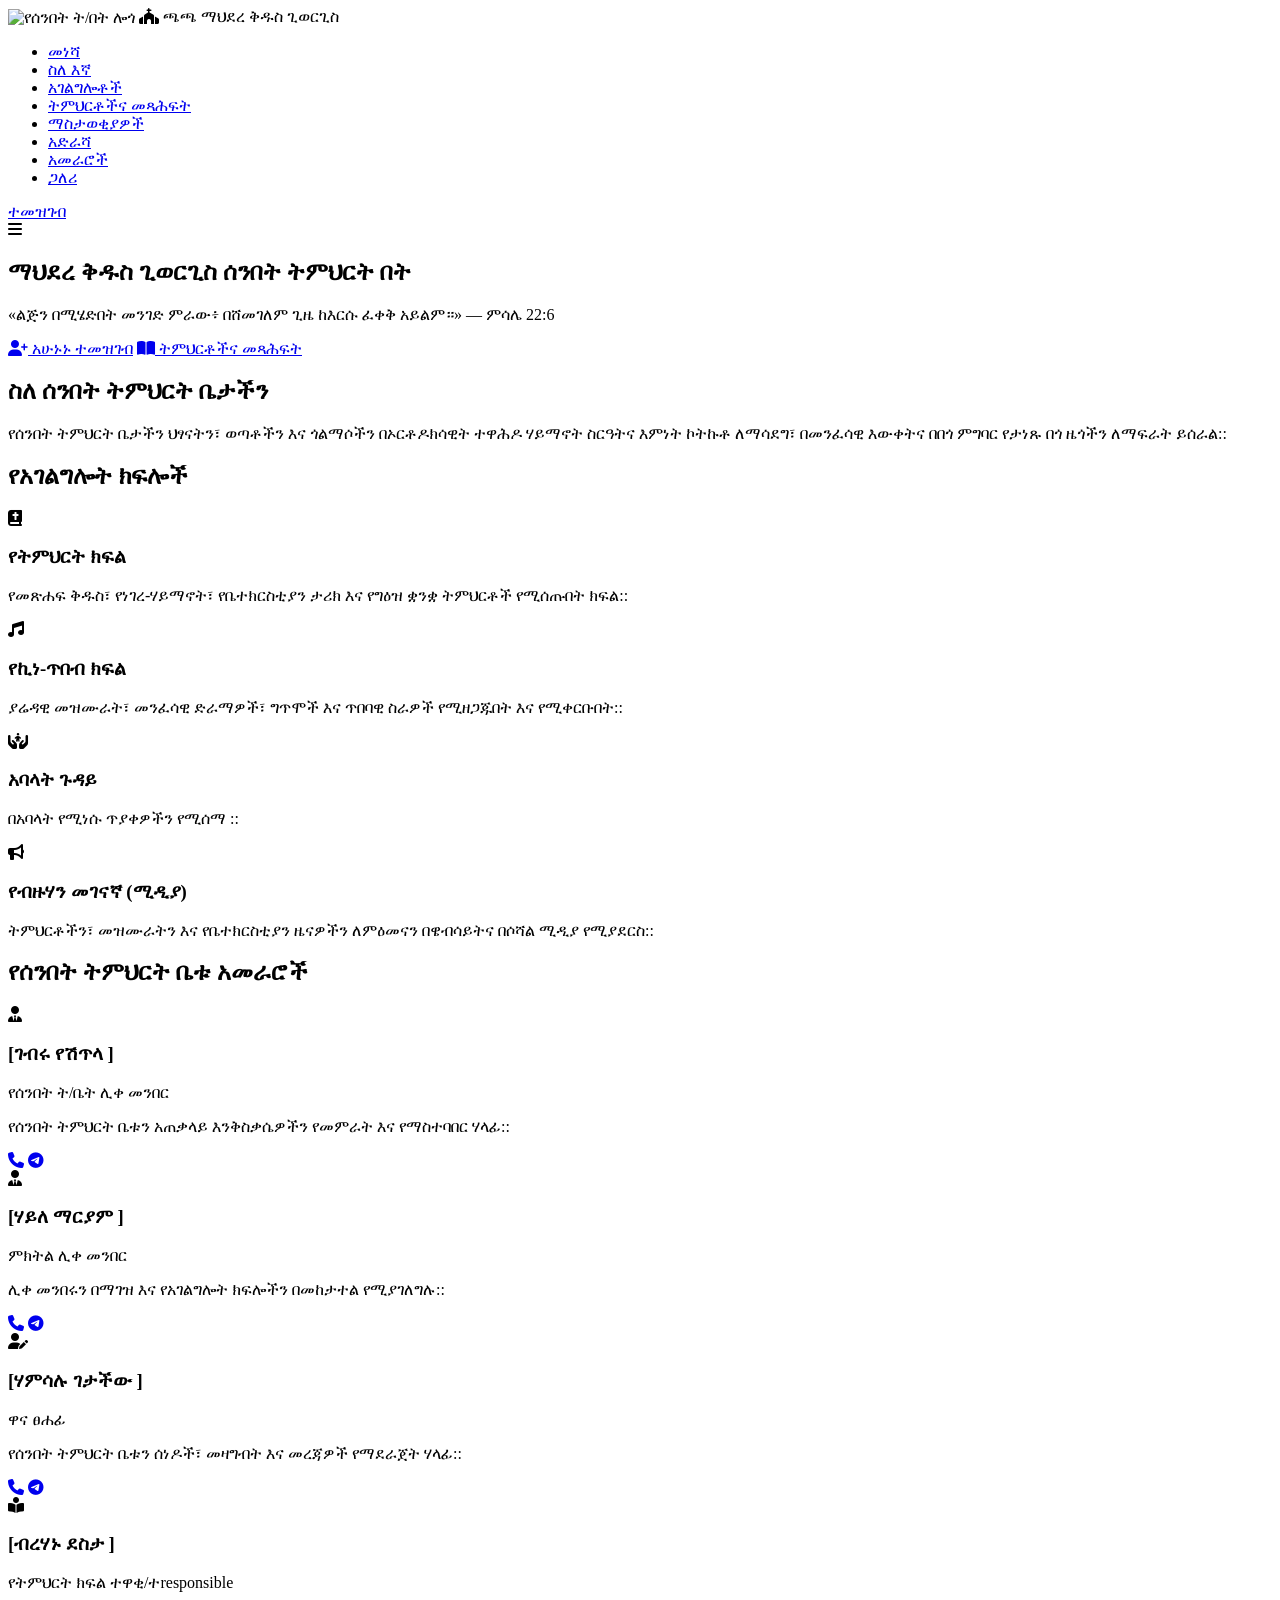
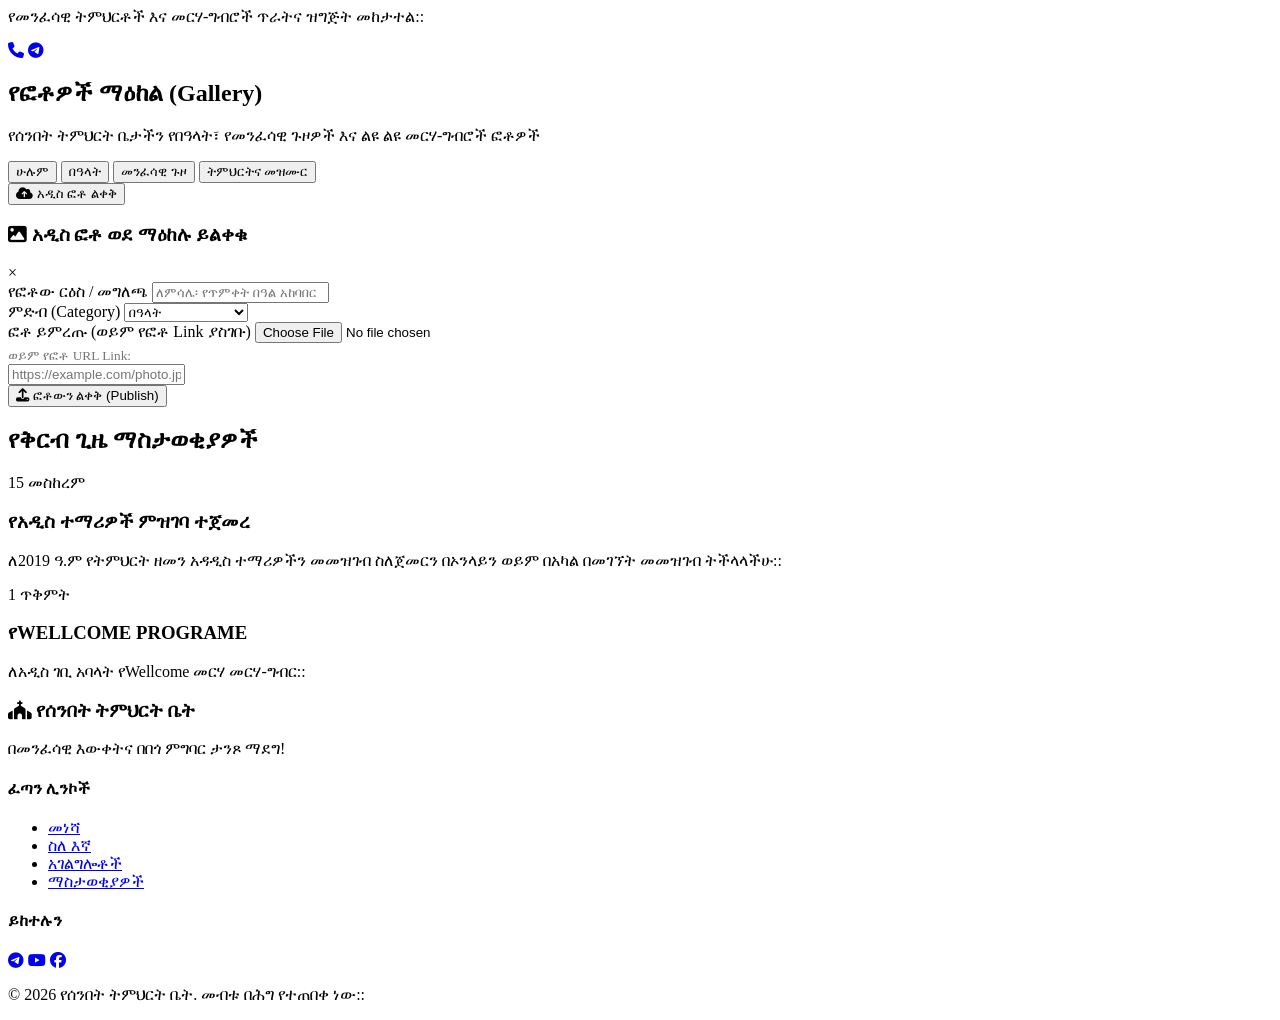
==== index.html @ d6b05939 "Add files via upload" ====
<!DOCTYPE html>
<html lang="am">
<head>
  <head>
  <meta charset="UTF-8">
  <meta name="viewport" content="width=device-width, initial-scale=1.0">
  
  <!-- SEO / Google Search Configuration -->
  <title> የማህደረ ጊወርጊስ ሰንበት ትምህርት በት  | Sunday School Official Website</title>
  <meta name="description" content="የሰንበት ትምህርት ቤት ኦፊሴላዊ ድህረ ገጽ - የመንፈሳዊ ትምህርቶች፣ የመጻሕፍት ማዕከል፣ የበዓላት እና መርሃ-ግብሮች ፎቶዎች እንዲሁም የተማሪዎች ኦንላይን ምዝገባ።">
  <meta name="keywords" content="ሰንበት ትምህርት ቤት, ኦርቶዶክስ, መዝሙር, መንፈሳዊ ትምህርት, ቤተክርስቲያን, Sunday School, Ethiopian Orthodox">
  <meta name="author" content="የሰንበት ትምህርት ቤት">
  
  <!-- Social Media & Google Preview (Open Graph) -->
  <meta property="og:title" content="የሰንበት ትምህርት ቤት ድህረ ገጽ">
  <meta property="og:description" content="የመንፈሳዊ ትምህርቶች፣ የመጻሕፍት ማዕከል እና የፎቶዎች ማዕከል">
  <meta property="og:type" content="website">

  <!-- CSS & FontAwesome Links -->
  <link rel="stylesheet" href="https://cdnjs.cloudflare.com/ajax/libs/font-awesome/6.4.0/css/all.min.css">
  <link rel="stylesheet" href="style.css">
</head>
  <meta charset="UTF-8">
  <meta name="viewport" content="width=device-width, initial-scale=1.0">
  <title>የሰንበት ትምህርት ቤት</title>
  <link rel="stylesheet" href="style.css">
  <!-- FontAwesome ለIcons -->
  <link rel="stylesheet" href="https://cdnjs.cloudflare.com/ajax/libs/font-awesome/6.4.0/css/all.min.css">
</head>
<body>

  <!-- Navigation Bar -->
  <header class="navbar">
    <div class="container nav-container">
      <div class="logo">
        <img src="image8.png" alt="የሰንበት ት/በት ሎጎ" style="height: 50px; width: auto; vertical-align: middle;">
        <i class="fa-solid fa-church"></i>
        <span>ጫጫ ማህደረ ቅዱስ ጊወርጊስ </span>
      </div>
      <nav>
  <ul class="nav-links" id="navLinks">
    <li><a href="index.html" class="active">መነሻ</a></li>
    <li><a href="index.html#about">ስለ እኛ</a></li>
    <li><a href="index.html#services">አገልግሎቶች</a></li>
    <!-- የትምህርቶች እና ማውረጃ ገጽ ሊንክ -->
    <li><a href="library.html">ትምህርቶችና መጻሕፍት</a></li> 
    <li><a href="index.html#announcements">ማስታወቂያዎች</a></li>
    <li><a href="index.html#contact">አድራሻ</a></li>
    <li><a href="index.html#leadership">አመራሮች</a></li>
    <li><a href="index.html#gallery">ጋለሪ</a></li>
  </ul>
</nav>

<!-- የምዝገባ ገጽ ቁልፍ (Button) -->
      <a href="register.html" class="btn btn-primary nav-btn">ተመዝገብ</a>
      <div class="hamburger" id="hamburger">
        <i class="fa-solid fa-bars"></i>
      </div>
    </div>
  </header>
<!-- Hero Section -->
<section class="hero">
  <div class="hero-overlay"></div>
  <div class="container hero-content">
    
    <!-- ሎጎ ወይም የአዶ ማሳያ -->
    <div class="hero-logo-box">
      <i class="image"></i>
    </div>

    <h1>ማህደረ ቅዱስ ጊወርጊስ ሰንበት ትምህርት በት </h1>
    <p class="verse">«ልጅን በሚሄድበት መንገድ ምራው፥ በሸመገለም ጊዜ ከእርሱ ፈቀቅ አይልም።» — ምሳሌ 22:6</p>
    
    <div class="hero-buttons">
      <a href="register.html" class="btn btn-primary"><i class="fa-solid fa-user-plus"></i> አሁኑኑ ተመዝገብ</a>
      <a href="library.html" class="btn btn-secondary"><i class="fa-solid fa-book-open"></i> ትምህርቶችና መጻሕፍት</a>
    </div>

  </div>
</section>

  <!-- About Section Brief -->
  <section id="about" class="about-section">
    <div class="container">
      <div class="section-title">
        <h2>ስለ ሰንበት ትምህርት ቤታችን</h2>
        <div class="underline"></div>
      </div>
      <p class="about-text">
        የሰንበት ትምህርት ቤታችን ህፃናትን፣ ወጣቶችን እና ጎልማሶችን በኦርቶዶክሳዊት ተዋሕዶ ሃይማኖት ስርዓትና እምነት ኮትኩቶ ለማሳደግ፣ 
        በመንፈሳዊ እውቀትና በበጎ ምግባር የታነጹ በጎ ዜጎችን ለማፍራት ይሰራል::
      </p>
    </div>
  </section>

  <!-- Services / Departments Section -->
  <section id="services" class="services-section">
    <div class="container">
      <div class="section-title">
        <h2>የአገልግሎት ክፍሎች</h2>
        <div class="underline"></div>
      </div>
      <div class="services-grid">
        
        <div class="service-card">
          <i class="fa-solid fa-book-bible icon"></i>
          <h3>የትምህርት ክፍል</h3>
          <p>የመጽሐፍ ቅዱስ፣ የነገረ-ሃይማኖት፣ የቤተክርስቲያን ታሪክ እና የግዕዝ ቋንቋ ትምህርቶች የሚሰጡበት ክፍል::</p>
        </div>

        <div class="service-card">
          <i class="fa-solid fa-music icon"></i>
          <h3>የኪነ-ጥበብ ክፍል</h3>
          <p>ያሬዳዊ መዝሙራት፣ መንፈሳዊ ድራማዎች፣ ግጥሞች እና ጥበባዊ ስራዎች የሚዘጋጁበት እና የሚቀርቡበት::</p>
        </div>

        <div class="service-card">
          <i class="fa-solid fa-hands-holding-child icon"></i>
          <h3>አባላት ጉዳይ </h3>
          <p>በአባላት የሚነሱ ጥያቀዎችን የሚሰማ   ::</p>
        </div>

        <div class="service-card">
          <i class="fa-solid fa-bullhorn icon"></i>
          <h3>የብዙሃን መገናኛ (ሚዲያ)</h3>
          <p>ትምህርቶችን፣ መዝሙራትን እና የቤተክርስቲያን ዜናዎችን ለምዕመናን በዌብሳይትና በሶሻል ሚዲያ የሚያደርስ::</p>
        </div>

      </div>
    </div>
  </section>
  <!-- Leaders / Board Members Section -->
<section id="leadership" class="leadership-section">
  <div class="container">
    <div class="section-title">
      <h2>የሰንበት ትምህርት ቤቱ አመራሮች</h2>
      <div class="underline"></div>
    </div>

    <div class="leaders-grid">

      <!-- Leader 1 -->
      <div class="leader-card">
        <div class="leader-img-box">
          <i class="fa-solid fa-user-tie leader-placeholder-icon"></i>
          <!-- የራሳቸው ፎቶ ካለህ በምስል መተካት ትችላለህ፦ 
          <img src="leader1.jpg" alt="አመራር ፎቶ" class="leader-img"> -->
        </div>
        <div class="leader-info">
          <h3>[ገብሩ የሽጥላ ]</h3>
          <span class="leader-role">የሰንበት ት/ቤት ሊቀ መንበር</span>
          <p class="leader-bio">የሰንበት ትምህርት ቤቱን አጠቃላይ እንቅስቃሴዎችን የመምራት እና የማስተባበር ሃላፊ::</p>
          <div class="leader-contact">
            <a href="tel:+251900000000"><i class="fa-solid fa-phone"></i></a>
            <a href="https://t.me/username" target="_blank"><i class="fa-brands fa-telegram"></i></a>
          </div>
        </div>
      </div>

      <!-- Leader 2 -->
      <div class="leader-card">
        <div class="leader-img-box">
          <i class="fa-solid fa-user-tie leader-placeholder-icon"></i>
        </div>
        <div class="leader-info">
          <h3>[ሃይለ ማርያም ]</h3>
          <span class="leader-role">ምክትል ሊቀ መንበር</span>
          <p class="leader-bio">ሊቀ መንበሩን በማገዝ እና የአገልግሎት ክፍሎችን በመከታተል የሚያገለግሉ::</p>
          <div class="leader-contact">
            <a href="tel:+251900000000"><i class="fa-solid fa-phone"></i></a>
            <a href="https://t.me/username" target="_blank"><i class="fa-brands fa-telegram"></i></a>
          </div>
        </div>
      </div>

      <!-- Leader 3 -->
      <div class="leader-card">
        <div class="leader-img-box">
          <i class="fa-solid fa-user-pen leader-placeholder-icon"></i>
        </div>
        <div class="leader-info">
          <h3>[ሃምሳሉ ገታችው ]</h3>
          <span class="leader-role">ዋና ፀሐፊ</span>
          <p class="leader-bio">የሰንበት ትምህርት ቤቱን ሰነዶች፣ መዛግብት እና መረጃዎች የማደራጀት ሃላፊ::</p>
          <div class="leader-contact">
            <a href="tel:+251956959558"><i class="fa-solid fa-phone"></i></a>
            <a href="https://t.me/username" target="_blank"><i class="fa-brands fa-telegram"></i></a>
          </div>
        </div>
      </div>

      <!-- Leader 4 -->
      <div class="leader-card">
        <div class="leader-img-box">
          <i class="fa-solid fa-book-reader leader-placeholder-icon"></i>
        </div>
        <div class="leader-info">
          <h3>[ብረሃኑ ደስታ ]</h3>
          <span class="leader-role">የትምህርት ክፍል ተዋቂ/ተresponsible</span>
          <p class="leader-bio">የመንፈሳዊ ትምህርቶች እና መርሃ-ግብሮች ጥራትና ዝግጅት መከታተል::</p>
          <div class="leader-contact">
            <a href="tel:+251934999543"><i class="fa-solid fa-phone"></i></a>
            <a href="https://t.me/username" target="_blank"><i class="fa-brands fa-telegram"></i></a>
          </div>
        </div>
      </div>

    </div>
  </div>
</section>
<!-- Photo Gallery Section -->
<section id="gallery" class="gallery-section">
  <div class="container">
    
    <div class="section-title">
      <h2>የፎቶዎች ማዕከል (Gallery)</h2>
      <div class="underline"></div>
      <p class="section-desc">የሰንበት ትምህርት ቤታችን የበዓላት፣ የመንፈሳዊ ጉዞዎች እና ልዩ ልዩ መርሃ-ግብሮች ፎቶዎች</p>
    </div>

    <!-- Upload Button & Filter -->
    <div class="gallery-controls">
      <div class="gallery-filter">
        <button class="g-filter-btn active" data-filter="all">ሁሉም</button>
        <button class="g-filter-btn" data-filter="holidays">በዓላት</button>
        <button class="g-filter-btn" data-filter="trips">መንፈሳዊ ጉዞ</button>
        <button class="g-filter-btn" data-filter="classes">ትምህርትና መዝሙር</button>
      </div>
      
      <!-- አዲስ ፎቶ መጫኛ ቁልፍ -->
      <button class="btn btn-primary upload-trigger-btn" id="openUploadModal">
        <i class="fa-solid fa-cloud-arrow-up"></i> አዲስ ፎቶ ልቀቅ
      </button>
    </div>

    <!-- Gallery Grid -->
    <div class="gallery-grid" id="galleryGrid">
      
      <!-- Photo Item 1 -->
      <div class="gallery-card" data-category="holidays">
        <div class="gallery-img-box">
          <img src="https://images.unsplash.com/photo-1548625149-fc4a29cf7092?auto=format&fit=crop&w=600&q=80" alt="የበዓል መርሃ-ግብር">
          <div class="gallery-overlay">
            <span class="g-category">በዓላት</span>
            <h4>የደመራ በዓል አከባበር</h4>
            <div class="g-actions">
              <a href="https://images.unsplash.com/photo-1548625149-fc4a29cf7092?auto=format&fit=crop&w=1200&q=80" target="_blank" class="g-btn"><i class="fa-solid fa-expand"></i></a>
            </div>
          </div>
        </div>
      </div>

      <!-- Photo Item 2 -->
      <div class="gallery-card" data-category="classes">
        <div class="gallery-img-box">
          <img src="https://images.unsplash.com/photo-1456513080510-7bf3a84b82f8?auto=format&fit=crop&w=600&q=80" alt="የትምህርት ክፍል">
          <div class="gallery-overlay">
            <span class="g-category">ትምህርትና መዝሙር</span>
            <h4>የሰንበት ትምህርት ጥናት</h4>
            <div class="g-actions">
              <a href="https://images.unsplash.com/photo-1456513080510-7bf3a84b82f8?auto=format&fit=crop&w=1200&q=80" target="_blank" class="g-btn"><i class="fa-solid fa-expand"></i></a>
            </div>
          </div>
        </div>
      </div>

      <!-- Photo Item 3 -->
      <div class="gallery-card" data-category="trips">
        <div class="gallery-img-box">
          <img src="https://images.unsplash.com/photo-1519817650390-64a93db51149?auto=format&fit=crop&w=600&q=80" alt="መንፈሳዊ ጉዞ">
          <div class="gallery-overlay">
            <span class="g-category">መንፈሳዊ ጉዞ</span>
            <h4>የገዳማት ንግሥ ጉዞ</h4>
            <div class="g-actions">
              <a href="https://images.unsplash.com/photo-1519817650390-64a93db51149?auto=format&fit=crop&w=1200&q=80" target="_blank" class="g-btn"><i class="fa-solid fa-expand"></i></a>
            </div>
          </div>
        </div>
      </div>

    </div>

  </div>
</section>

<!-- Photo Upload Modal (የፎቶ መጫኛ ፖፕ-አፕ) -->
<div class="modal-overlay" id="uploadModal">
  <div class="modal-content">
    <div class="modal-header">
      <h3><i class="fa-solid fa-image"></i> አዲስ ፎቶ ወደ ማዕከሉ ይልቀቁ</h3>
      <span class="close-modal" id="closeUploadModal">&times;</span>
    </div>
    <form id="photoUploadForm">
      <div class="form-group">
        <label for="photoTitle">የፎቶው ርዕስ / መግለጫ</label>
        <input type="text" id="photoTitle" placeholder="ለምሳሌ፡ የጥምቀት በዓል አከባበር" required>
      </div>

      <div class="form-group">
        <label for="photoCategory">ምድብ (Category)</label>
        <select id="photoCategory" required>
          <option value="holidays">በዓላት</option>
          <option value="trips">መንፈሳዊ ጉዞ</option>
          <option value="classes">ትምህርትና መዝሙር</option>
        </select>
      </div>

      <div class="form-group">
        <label for="photoInput">ፎቶ ይምረጡ (ወይም የፎቶ Link ያስገቡ)</label>
        <input type="file" id="photoFileInput" accept="image/*">
        <small style="display:block; margin-top:5px; color:#777;">ወይም የፎቶ URL Link:</small>
        <input type="url" id="photoUrlInput" placeholder="https://example.com/photo.jpg">
      </div>

      <!-- Preview -->
      <div id="imagePreviewBox" class="image-preview-box" style="display:none;">
        <img id="imagePreview" src="" alt="Preview">
      </div>

      <button type="submit" class="btn btn-primary btn-block"><i class="fa-solid fa-upload"></i> ፎቶውን ልቀቅ (Publish)</button>
    </form>
  </div>
</div>

  <!-- Announcements Section -->
  <section id="announcements" class="announcements-section">
    <div class="container">
      <div class="section-title">
        <h2>የቅርብ ጊዜ ማስታወቂያዎች</h2>
        <div class="underline"></div>
      </div>
      <div class="announcement-list">
        
        <div class="announcement-item">
          <div class="date-box">
            <span class="day">15</span>
            <span class="month">መስከረም</span>
          </div>
          <div class="announcement-info">
            <h3>የአዲስ ተማሪዎች ምዝገባ ተጀመረ</h3>
            <p>ለ2019 ዓ.ም የትምህርት ዘመን አዳዲስ ተማሪዎችን መመዝገብ ስለጀመርን በኦንላይን ወይም በአካል በመገኘት መመዝገብ ትችላላችሁ::</p>
          </div>
        </div>

        <div class="announcement-item">
          <div class="date-box">
            <span class="day">1</span>
            <span class="month">ጥቅምት</span>
          </div>
          <div class="announcement-info">
            <h3>የWELLCOME PROGRAME</h3>
            <p>ለአዲስ ገቢ አባላት የWellcome መርሃ መርሃ-ግብር::</p>
          </div>
        </div>

      </div>
    </div>
  </section>

  <!-- Footer -->
  <footer id="contact" class="footer">
    <div class="container footer-content">
      <div class="footer-info">
        <h3><i class="fa-solid fa-church"></i> የሰንበት ትምህርት ቤት</h3>
        <p>በመንፈሳዊ እውቀትና በበጎ ምግባር ታንጾ ማደግ!</p>
      </div>
      <div class="footer-links">
        <h4>ፈጣን ሊንኮች</h4>
        <ul>
          <li><a href="#">መነሻ</a></li>
          <li><a href="#about">ስለ እኛ</a></li>
          <li><a href="#services">አገልግሎቶች</a></li>
          <li><a href="#announcements">ማስታወቂያዎች</a></li>
        </ul>
      </div>
      <div class="footer-social">
        <h4>ይከተሉን</h4>
        <div class="social-icons">
          <a href="#"><i class="fa-brands fa-telegram"></i></a>
          <a href="#"><i class="fa-brands fa-youtube"></i></a>
          <a href="#"><i class="fa-brands fa-facebook"></i></a>
        </div>
      </div>
    </div>
    <div class="footer-bottom">
      <p>&copy; 2026 የሰንበት ትምህርት ቤት. መብቱ በሕግ የተጠበቀ ነው::</p>
    </div>
  </footer>

  <script src="script.js"></script>
  <script>
  function loadGallery() {
    const galleryGrid = document.getElementById('galleryGrid');
    if (!galleryGrid) return;

    // አድሚኑ የጨመራቸውን ፎቶዎች ያነባል
    const photos = JSON.parse(localStorage.getItem('sundayschool_photos')) || [];
    
    galleryGrid.innerHTML = '';
    photos.forEach(item => {
      const card = document.createElement('div');
      card.className = 'gallery-card';
      card.setAttribute('data-category', item.cat);
      card.innerHTML = `
        <div class="gallery-img-box">
          <img src="${item.url}" alt="${item.title}">
          <div class="gallery-overlay">
            <span class="g-category">${item.catName}</span>
            <h4>${item.title}</h4>
            <div class="g-actions">
              <a href="${item.url}" target="_blank" class="g-btn"><i class="fa-solid fa-expand"></i></a>
            </div>
          </div>
        </div>
      `;
      galleryGrid.appendChild(card);
    });
  }

  // ገጹ እንደተከፈተ ፎቶዎቹን ይጭናል
  document.addEventListener('DOMContentLoaded', loadGallery);
</script>
</body>
</html>
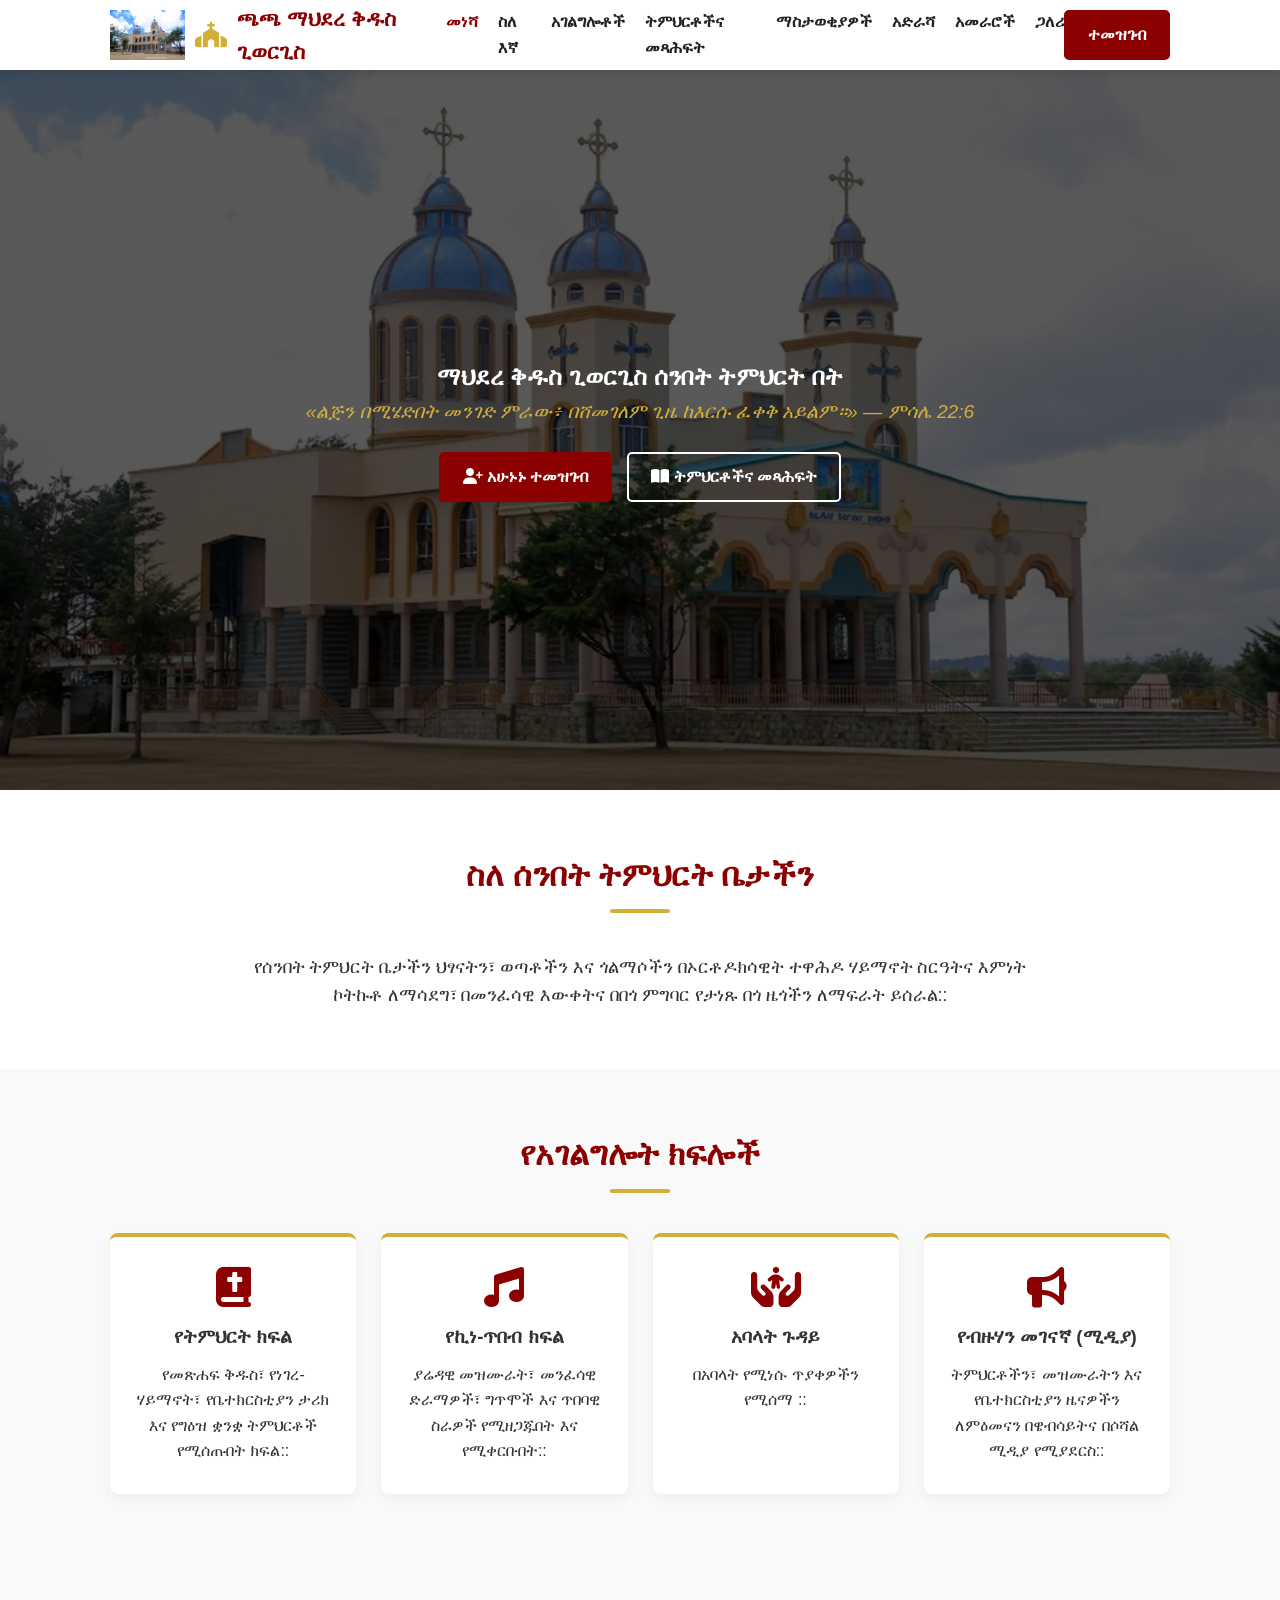
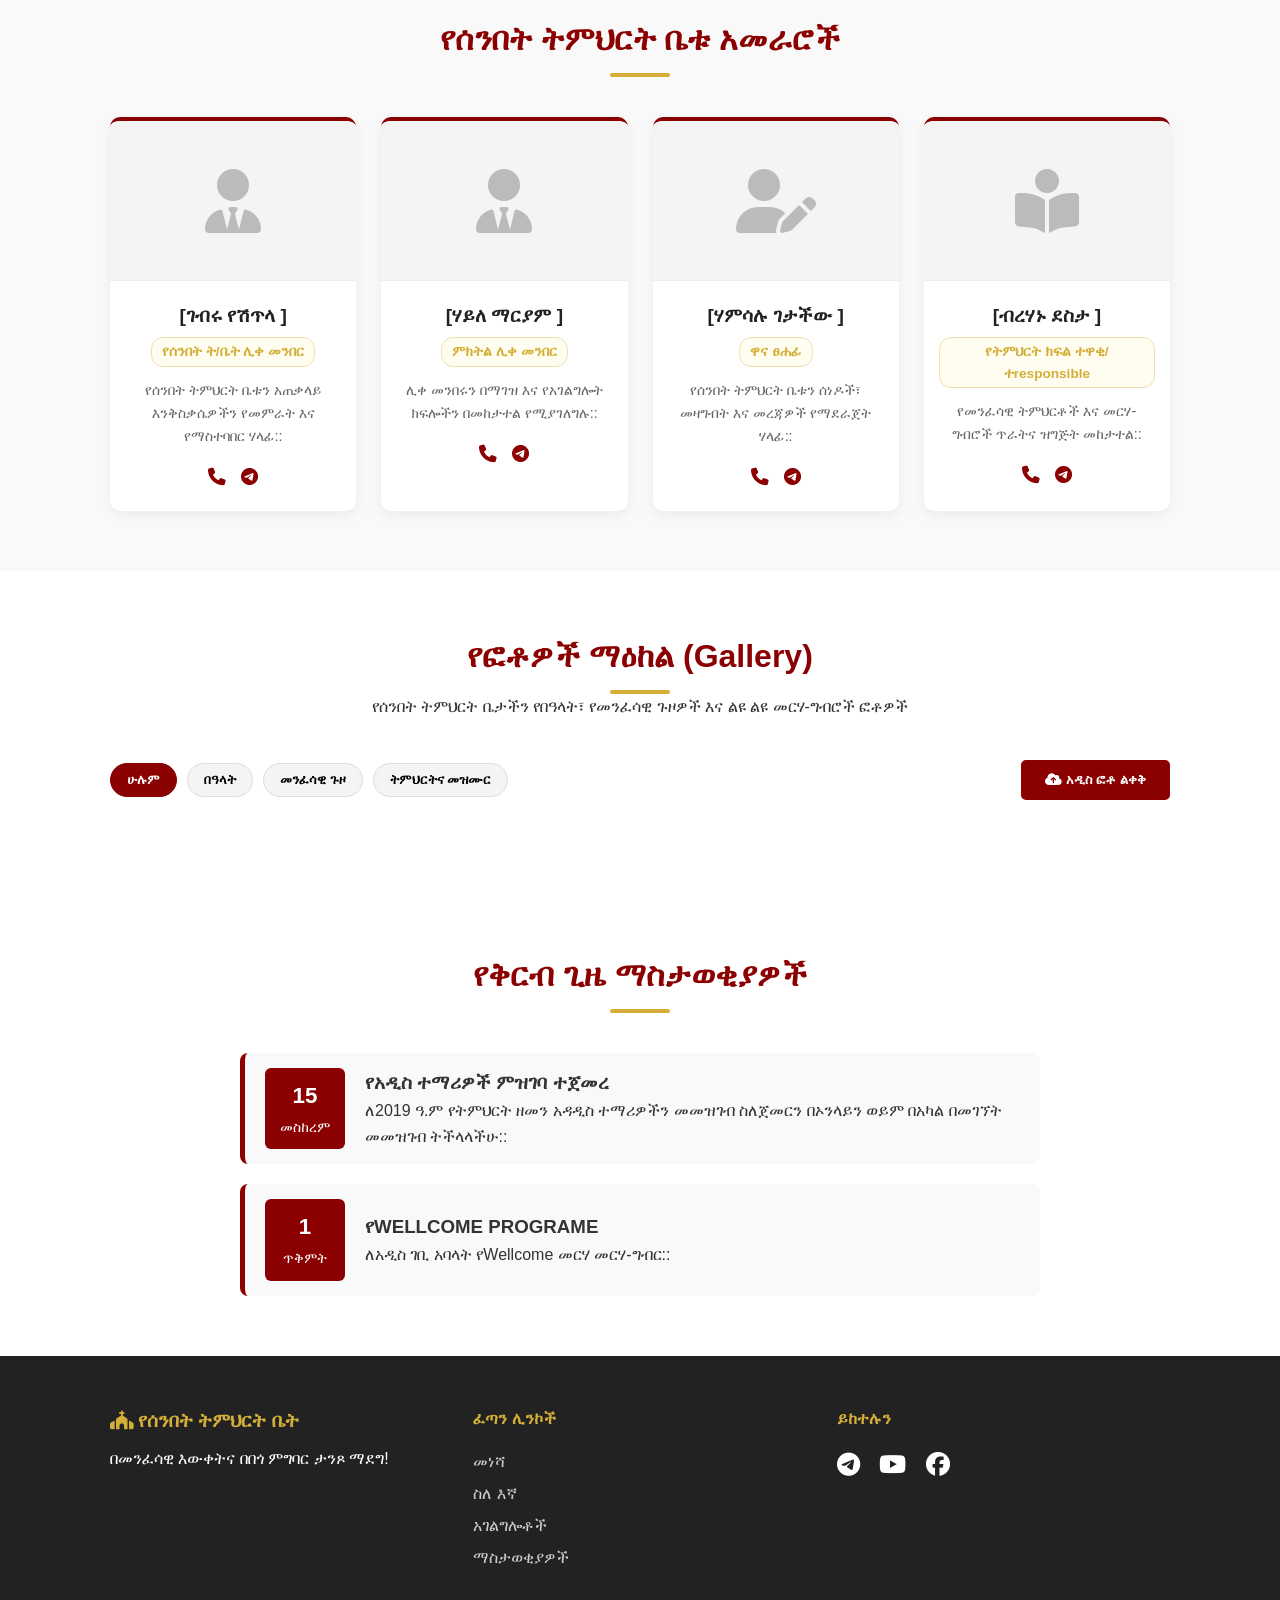
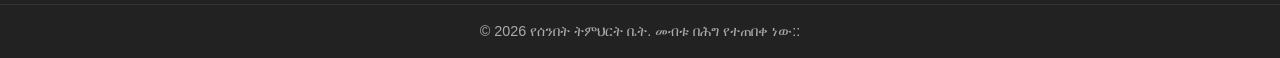
==== commit 5b9dc82c: "Update fmt.Println message from 'Hello' to 'Goodbye'" ====
--- a/index.html
+++ b/index.html
@@ -420,5 +420,35 @@
   // ገጹ እንደተከፈተ ፎቶዎቹን ይጭናል
   document.addEventListener('DOMContentLoaded', loadGallery);
 </script>
+  <script>
+  function loadHomeAnnouncements() {
+    // የማስታወቂያዎች ማሳያ ኮንቴነር በ index.html ላይ እንዲኖርህ ያረጋግጡ
+    const annContainer = document.getElementById('homeAnnouncementsContainer');
+    if (!annContainer) return;
+
+    const anns = JSON.parse(localStorage.getItem('sundayschool_announcements')) || [
+      { id: 1, date: "15 መስከረም", title: "የአዲስ ተማሪዎች ምዝገባ ተጀመረ", desc: "ሁሉም ጥርጊያውን ተከትሎ መጥቶ መመዝገብ ይችላል።" },
+      { id: 2, date: "20 መስከረም", title: "ልዩ የመዝሙር የሊቃውንት ጉባኤ", desc: "እሁድ ከሰዓት በኋላ በቤተክርስቲያናችን አዳራሽ ይካሄዳል።" }
+    ];
+
+    annContainer.innerHTML = '';
+    anns.forEach(item => {
+      const card = document.createElement('div');
+      card.className = 'announcement-card'; // የ CSS ስታይልዎ እንዳለ ይቆያል
+      card.innerHTML = `
+        <div class="ann-date-box">
+          <span>${item.date}</span>
+        </div>
+        <div class="ann-content">
+          <h3>${item.title}</h3>
+          <p>${item.desc}</p>
+        </div>
+      `;
+      annContainer.appendChild(card);
+    });
+  }
+
+  document.addEventListener('DOMContentLoaded', loadHomeAnnouncements);
+</script>
 </body>
-</html>+</html>
--- a/style.css
+++ b/style.css
@@ -0,0 +1,907 @@
+/* General Reset & Styles */
+* {
+  margin: 0;
+  padding: 0;
+  box-sizing: border-box;
+  font-family: 'Segoe UI', Tahoma, Geneva, Verdana, sans-serif;
+}
+
+:root {
+  --primary-color: #8b0000; /* Deep Red / Burgundy */
+  --secondary-color: #d4af37; /* Gold */
+  --dark-color: #222222;
+  --light-color: #f9f9f9;
+  --white: #ffffff;
+}
+
+body {
+  line-height: 1.6;
+  color: #333;
+  background-color: var(--light-color);
+}
+
+.container {
+  max-width: 1100px;
+  margin: 0 auto;
+  padding: 0 20px;
+}
+
+/* Buttons */
+.btn {
+  display: inline-block;
+  padding: 10px 22px;
+  border-radius: 5px;
+  text-decoration: none;
+  font-weight: bold;
+  transition: 0.3s ease;
+  cursor: pointer;
+}
+
+.btn-primary {
+  background-color: var(--primary-color);
+  color: var(--white);
+  border: 2px solid var(--primary-color);
+}
+
+.btn-primary:hover {
+  background-color: #6a0000;
+}
+
+.btn-secondary {
+  background-color: transparent;
+  color: var(--white);
+  border: 2px solid var(--white);
+}
+
+.btn-secondary:hover {
+  background-color: var(--white);
+  color: var(--dark-color);
+}
+
+/* Navbar */
+.navbar {
+  background-color: var(--white);
+  box-shadow: 0 2px 10px rgba(0,0,0,0.1);
+  position: sticky;
+  top: 0;
+  z-index: 1000;
+}
+
+.nav-container {
+  display: flex;
+  justify-content: space-between;
+  align-items: center;
+  height: 70px;
+}
+
+.logo {
+  display: flex;
+  align-items: center;
+  gap: 10px;
+  font-size: 1.3rem;
+  font-weight: bold;
+  color: var(--primary-color);
+}
+
+.logo i {
+  color: var(--secondary-color);
+  font-size: 1.6rem;
+}
+
+.nav-links {
+  display: flex;
+  list-style: none;
+  gap: 20px;
+}
+
+.nav-links a {
+  text-decoration: none;
+  color: var(--dark-color);
+  font-weight: 600;
+  transition: 0.3s;
+}
+
+.nav-links a:hover,
+.nav-links a.active {
+  color: var(--primary-color);
+}
+
+.hamburger {
+  display: none;
+  font-size: 1.5rem;
+  cursor: pointer;
+}
+
+/* Hero Section */
+.hero {
+  position: relative;
+  background: url('image2.png') no-repeat center center/cover;
+  height: 80vh;
+  display: flex;
+  align-items: center;
+  text-align: center;
+  color: var(--white);
+}
+
+.hero-overlay {
+  position: absolute;
+  top: 0;
+  left: 0;
+  width: 100%;
+  height: 100%;
+  background: rgba(0, 0, 0, 0.65);
+}
+
+.hero-content {
+  position: relative;
+  z-index: 1;
+}
+
+.hero-content h2 {
+  font-size: 2.5rem;
+  margin-bottom: 15px;
+}
+
+.hero-content .verse {
+  font-size: 1.2rem;
+  font-style: italic;
+  color: var(--secondary-color);
+  margin-bottom: 25px;
+}
+
+.hero-buttons {
+  display: flex;
+  justify-content: center;
+  gap: 15px;
+}
+
+/* Title Styling */
+.section-title {
+  text-align: center;
+  margin-bottom: 40px;
+}
+
+.section-title h2 {
+  font-size: 2rem;
+  color: var(--primary-color);
+}
+
+.underline {
+  width: 60px;
+  height: 4px;
+  background-color: var(--secondary-color);
+  margin: 8px auto 0;
+  border-radius: 2px;
+}
+
+/* Sections General */
+section {
+  padding: 60px 0;
+}
+
+.about-section {
+  background-color: var(--white);
+  text-align: center;
+}
+
+.about-text {
+  max-width: 800px;
+  margin: 0 auto;
+  font-size: 1.1rem;
+}
+
+/* Services Section */
+.services-grid {
+  display: grid;
+  grid-template-columns: repeat(auto-fit, minmax(240px, 1fr));
+  gap: 25px;
+}
+
+.service-card {
+  background: var(--white);
+  padding: 30px 20px;
+  border-radius: 8px;
+  text-align: center;
+  box-shadow: 0 4px 12px rgba(0,0,0,0.05);
+  transition: 0.3s ease;
+  border-top: 4px solid var(--secondary-color);
+}
+
+.service-card:hover {
+  transform: translateY(-5px);
+  box-shadow: 0 8px 20px rgba(0,0,0,0.1);
+}
+
+.service-card .icon {
+  font-size: 2.5rem;
+  color: var(--primary-color);
+  margin-bottom: 15px;
+}
+
+.service-card h3 {
+  margin-bottom: 10px;
+}
+
+/* Announcements */
+.announcements-section {
+  background-color: var(--white);
+}
+
+.announcement-list {
+  display: flex;
+  flex-direction: column;
+  gap: 20px;
+  max-width: 800px;
+  margin: 0 auto;
+}
+
+.announcement-item {
+  display: flex;
+  align-items: center;
+  gap: 20px;
+  background: var(--light-color);
+  padding: 15px 20px;
+  border-radius: 8px;
+  border-left: 5px solid var(--primary-color);
+}
+
+.date-box {
+  background: var(--primary-color);
+  color: var(--white);
+  padding: 10px 15px;
+  border-radius: 6px;
+  text-align: center;
+  min-width: 80px;
+}
+
+.date-box .day {
+  display: block;
+  font-size: 1.4rem;
+  font-weight: bold;
+}
+
+.date-box .month {
+  font-size: 0.85rem;
+}
+
+/* Footer */
+.footer {
+  background-color: var(--dark-color);
+  color: var(--white);
+  padding-top: 50px;
+}
+
+.footer-content {
+  display: grid;
+  grid-template-columns: repeat(auto-fit, minmax(200px, 1fr));
+  gap: 30px;
+  padding-bottom: 30px;
+}
+
+.footer-info h3 {
+  color: var(--secondary-color);
+  margin-bottom: 10px;
+}
+
+.footer-links h4, .footer-social h4 {
+  margin-bottom: 15px;
+  color: var(--secondary-color);
+}
+
+.footer-links ul {
+  list-style: none;
+}
+
+.footer-links a {
+  color: #ccc;
+  text-decoration: none;
+  line-height: 2;
+  transition: 0.3s;
+}
+
+.footer-links a:hover {
+  color: var(--white);
+}
+
+.social-icons a {
+  color: var(--white);
+  font-size: 1.5rem;
+  margin-right: 15px;
+  transition: 0.3s;
+}
+
+.social-icons a:hover {
+  color: var(--secondary-color);
+}
+
+.footer-bottom {
+  text-align: center;
+  padding: 15px 0;
+  border-top: 1px solid #333;
+  font-size: 0.9rem;
+  color: #aaa;
+}
+
+/* Responsive Styles for Mobile */
+@media (max-width: 768px) {
+  .nav-links {
+    display: none;
+    flex-direction: column;
+    position: absolute;
+    top: 70px;
+    left: 0;
+    width: 100%;
+    background-color: var(--white);
+    padding: 20px;
+    box-shadow: 0 5px 10px rgba(0,0,0,0.1);
+  }
+
+  .nav-links.active {
+    display: flex;
+  }
+
+  .hamburger {
+    display: block;
+  }
+
+  .nav-btn {
+    display: none;
+  }
+
+  .hero-content h2 {
+    font-size: 1.8rem;
+  }
+
+  .announcement-item {
+    flex-direction: column;
+    align-items: flex-start;
+  }
+}
+/* Form Section Styling */
+.registration-section {
+  padding: 50px 0;
+  background-color: #f4f6f9;
+}
+
+.form-container {
+  max-width: 650px;
+  margin: 0 auto;
+  background: var(--white);
+  padding: 35px;
+  border-radius: 10px;
+  box-shadow: 0 5px 20px rgba(0, 0, 0, 0.08);
+}
+
+.form-header {
+  text-align: center;
+  margin-bottom: 30px;
+}
+
+.form-header h2 {
+  color: var(--primary-color);
+  font-size: 1.8rem;
+  margin-bottom: 8px;
+}
+
+.form-header p {
+  color: #666;
+  font-size: 0.95rem;
+}
+
+.form-group {
+  margin-bottom: 20px;
+}
+
+.form-row {
+  display: flex;
+  gap: 20px;
+}
+
+.form-row .form-group {
+  flex: 1;
+}
+
+.form-group label {
+  display: block;
+  margin-bottom: 8px;
+  font-weight: 600;
+  color: var(--dark-color);
+}
+
+.form-group input,
+.form-group select {
+  width: 100%;
+  padding: 12px;
+  border: 1px solid #ccc;
+  border-radius: 6px;
+  font-size: 1rem;
+  transition: 0.3s;
+}
+
+.form-group input:focus,
+.form-group select:focus {
+  border-color: var(--primary-color);
+  outline: none;
+  box-shadow: 0 0 5px rgba(139, 0, 0, 0.2);
+}
+
+.btn-block {
+  width: 100%;
+  padding: 14px;
+  font-size: 1.1rem;
+  margin-top: 10px;
+}
+
+.success-message {
+  text-align: center;
+  padding: 30px 10px;
+}
+
+.success-message i {
+  font-size: 3.5rem;
+  color: #28a745;
+  margin-bottom: 15px;
+}
+
+.success-message h3 {
+  color: var(--dark-color);
+  margin-bottom: 10px;
+}
+
+@media (max-width: 600px) {
+  .form-row {
+    flex-direction: column;
+    gap: 0;
+  }
+}
+/* Page Header */
+.page-header {
+  background: linear-gradient(rgba(139, 0, 0, 0.85), rgba(100, 0, 0, 0.9)), url('https://images.unsplash.com/photo-1456513080510-7bf3a84b82f8?auto=format&fit=crop&w=1350&q=80') center/cover;
+  color: var(--white);
+  padding: 50px 0;
+  text-align: center;
+}
+
+.page-header h2 {
+  font-size: 2.2rem;
+  margin-bottom: 10px;
+}
+
+.page-header p {
+  color: var(--secondary-color);
+  font-size: 1.1rem;
+}
+
+/* Search and Filter Section */
+.search-filter-box {
+  margin-bottom: 40px;
+  display: flex;
+  flex-direction: column;
+  gap: 20px;
+  align-items: center;
+}
+
+.search-input {
+  position: relative;
+  width: 100%;
+  max-width: 500px;
+}
+
+.search-input input {
+  width: 100%;
+  padding: 12px 20px 12px 45px;
+  border-radius: 25px;
+  border: 1px solid #ccc;
+  font-size: 1rem;
+  outline: none;
+  box-shadow: 0 2px 8px rgba(0,0,0,0.05);
+}
+
+.search-input i {
+  position: absolute;
+  left: 15px;
+  top: 50%;
+  transform: translateY(-50%);
+  color: #888;
+}
+
+.filter-buttons {
+  display: flex;
+  flex-wrap: wrap;
+  gap: 10px;
+  justify-content: center;
+}
+
+.filter-btn {
+  background: var(--white);
+  border: 1px solid #ddd;
+  padding: 8px 18px;
+  border-radius: 20px;
+  cursor: pointer;
+  font-weight: 600;
+  transition: 0.3s;
+  color: var(--dark-color);
+}
+
+.filter-btn.active, .filter-btn:hover {
+  background: var(--primary-color);
+  color: var(--white);
+  border-color: var(--primary-color);
+}
+
+/* Resource Grid */
+.resources-grid {
+  display: grid;
+  grid-template-columns: repeat(auto-fill, minmax(280px, 1fr));
+  gap: 25px;
+}
+
+.resource-card {
+  background: var(--white);
+  border-radius: 10px;
+  overflow: hidden;
+  box-shadow: 0 4px 12px rgba(0,0,0,0.06);
+  position: relative;
+  display: flex;
+  flex-direction: column;
+  transition: 0.3s ease;
+  border: 1px solid #eee;
+}
+
+.resource-card:hover {
+  transform: translateY(-5px);
+  box-shadow: 0 8px 20px rgba(0,0,0,0.12);
+}
+
+.card-badge {
+  position: absolute;
+  top: 15px;
+  right: 15px;
+  background: var(--primary-color);
+  color: var(--white);
+  font-size: 0.75rem;
+  font-weight: bold;
+  padding: 3px 10px;
+  border-radius: 12px;
+}
+
+.audio-badge {
+  background: #d4af37;
+  color: #000;
+}
+
+.card-icon {
+  background: #fff8f8;
+  padding: 30px;
+  text-align: center;
+  font-size: 3rem;
+  color: var(--primary-color);
+  border-bottom: 1px solid #f0f0f0;
+}
+
+.audio-icon {
+  background: #fffdf0;
+  color: var(--secondary-color);
+}
+
+.card-content {
+  padding: 20px;
+  display: flex;
+  flex-direction: column;
+  flex-grow: 1;
+}
+
+.card-content h3 {
+  font-size: 1.2rem;
+  margin-bottom: 5px;
+  color: var(--dark-color);
+}
+
+.card-content .author {
+  font-size: 0.85rem;
+  color: #777;
+  margin-bottom: 12px;
+}
+
+.card-content .description {
+  font-size: 0.95rem;
+  color: #555;
+  margin-bottom: 20px;
+  flex-grow: 1;
+}
+
+.audio-player audio {
+  width: 100%;
+  margin-bottom: 15px;
+  height: 35px;
+}
+
+.card-footer {
+  display: flex;
+  justify-content: space-between;
+  align-items: center;
+  padding-top: 12px;
+  border-top: 1px solid #eee;
+}
+
+.file-size {
+  font-size: 0.85rem;
+  color: #888;
+}
+
+.download-btn {
+  background-color: var(--primary-color);
+  color: var(--white);
+  text-decoration: none;
+  padding: 6px 14px;
+  border-radius: 5px;
+  font-size: 0.88rem;
+  font-weight: 600;
+  transition: 0.3s;
+}
+
+.download-btn:hover {
+  background-color: #6a0000;
+}
+/* Leadership Section Styling */
+.leadership-section {
+  background-color: #f9f9f9;
+  padding: 60px 0;
+}
+
+.leaders-grid {
+  display: grid;
+  grid-template-columns: repeat(auto-fit, minmax(240px, 1fr));
+  gap: 25px;
+  margin-top: 20px;
+}
+
+.leader-card {
+  background: #ffffff;
+  border-radius: 10px;
+  overflow: hidden;
+  box-shadow: 0 4px 12px rgba(0,0,0,0.06);
+  text-align: center;
+  transition: 0.3s ease;
+  border-top: 4px solid var(--primary-color);
+}
+
+.leader-card:hover {
+  transform: translateY(-5px);
+  box-shadow: 0 8px 20px rgba(0,0,0,0.12);
+}
+
+.leader-img-box {
+  background: #f4f4f4;
+  height: 160px;
+  display: flex;
+  align-items: center;
+  justify-content: center;
+  border-bottom: 1px solid #eee;
+}
+
+.leader-placeholder-icon {
+  font-size: 4rem;
+  color: #bbb;
+}
+
+.leader-img {
+  width: 100%;
+  height: 100%;
+  object-fit: cover;
+}
+
+.leader-info {
+  padding: 20px 15px;
+}
+
+.leader-info h3 {
+  font-size: 1.2rem;
+  color: var(--dark-color);
+  margin-bottom: 5px;
+}
+
+.leader-role {
+  display: inline-block;
+  font-size: 0.85rem;
+  color: var(--secondary-color);
+  font-weight: bold;
+  background: #fffdf0;
+  padding: 3px 10px;
+  border-radius: 12px;
+  border: 1px solid #f0e0b0;
+  margin-bottom: 12px;
+}
+
+.leader-bio {
+  font-size: 0.9rem;
+  color: #666;
+  margin-bottom: 15px;
+}
+
+.leader-contact {
+  display: flex;
+  justify-content: center;
+  gap: 15px;
+}
+
+.leader-contact a {
+  color: var(--primary-color);
+  font-size: 1.1rem;
+  transition: 0.3s;
+}
+
+.leader-contact a:hover {
+  color: var(--secondary-color);
+}
+/* Gallery Section Styling */
+.gallery-section {
+  padding: 60px 0;
+  background-color: #ffffff;
+}
+
+.gallery-controls {
+  display: flex;
+  justify-content: space-between;
+  align-items: center;
+  flex-wrap: wrap;
+  gap: 15px;
+  margin-bottom: 30px;
+}
+
+.gallery-filter {
+  display: flex;
+  gap: 10px;
+  flex-wrap: wrap;
+}
+
+.g-filter-btn {
+  background: #f4f4f4;
+  border: 1px solid #ddd;
+  padding: 8px 16px;
+  border-radius: 20px;
+  cursor: pointer;
+  font-weight: 600;
+  transition: 0.3s;
+}
+
+.g-filter-btn.active, .g-filter-btn:hover {
+  background: var(--primary-color);
+  color: #fff;
+  border-color: var(--primary-color);
+}
+
+.gallery-grid {
+  display: grid;
+  grid-template-columns: repeat(auto-fill, minmax(280px, 1fr));
+  gap: 20px;
+}
+
+.gallery-card {
+  border-radius: 10px;
+  overflow: hidden;
+  box-shadow: 0 4px 12px rgba(0,0,0,0.08);
+  position: relative;
+}
+
+.gallery-img-box {
+  position: relative;
+  height: 230px;
+  overflow: hidden;
+}
+
+.gallery-img-box img {
+  width: 100%;
+  height: 100%;
+  object-fit: cover;
+  transition: transform 0.4s ease;
+}
+
+.gallery-card:hover img {
+  transform: scale(1.08);
+}
+
+.gallery-overlay {
+  position: absolute;
+  top: 0;
+  left: 0;
+  width: 100%;
+  height: 100%;
+  background: linear-gradient(to top, rgba(0,0,0,0.85), rgba(0,0,0,0.1));
+  display: flex;
+  flex-direction: column;
+  justify-content: flex-end;
+  padding: 15px;
+  color: #fff;
+  opacity: 0;
+  transition: opacity 0.3s ease;
+}
+
+.gallery-card:hover .gallery-overlay {
+  opacity: 1;
+}
+
+.g-category {
+  font-size: 0.75rem;
+  background: var(--secondary-color);
+  color: #000;
+  padding: 2px 8px;
+  border-radius: 10px;
+  width: fit-content;
+  font-weight: bold;
+  margin-bottom: 5px;
+}
+
+.gallery-overlay h4 {
+  font-size: 1.1rem;
+  margin-bottom: 8px;
+}
+
+.g-actions .g-btn {
+  color: #fff;
+  font-size: 1.2rem;
+  transition: 0.2s;
+}
+
+.g-actions .g-btn:hover {
+  color: var(--secondary-color);
+}
+
+/* Modal Popup Styles */
+.modal-overlay {
+  position: fixed;
+  top: 0;
+  left: 0;
+  width: 100%;
+  height: 100%;
+  background: rgba(0,0,0,0.7);
+  display: none;
+  align-items: center;
+  justify-content: center;
+  z-index: 2000;
+}
+
+.modal-content {
+  background: #fff;
+  width: 90%;
+  max-width: 500px;
+  border-radius: 10px;
+  padding: 25px;
+  box-shadow: 0 5px 20px rgba(0,0,0,0.2);
+  position: relative;
+}
+
+.modal-header {
+  display: flex;
+  justify-content: space-between;
+  align-items: center;
+  margin-bottom: 20px;
+  border-bottom: 1px solid #eee;
+  padding-bottom: 10px;
+}
+
+.modal-header h3 {
+  font-size: 1.2rem;
+  color: var(--primary-color);
+}
+
+.close-modal {
+  font-size: 1.8rem;
+  cursor: pointer;
+  color: #777;
+}
+
+.close-modal:hover {
+  color: #000;
+}
+
+.image-preview-box {
+  margin: 15px 0;
+  text-align: center;
+}
+
+.image-preview-box img {
+  max-height: 180px;
+  border-radius: 6px;
+  border: 1px solid #ddd;
+}
--- a/style.css
+++ b/style.css
@@ -0,0 +1,907 @@
+/* General Reset & Styles */
+* {
+  margin: 0;
+  padding: 0;
+  box-sizing: border-box;
+  font-family: 'Segoe UI', Tahoma, Geneva, Verdana, sans-serif;
+}
+
+:root {
+  --primary-color: #8b0000; /* Deep Red / Burgundy */
+  --secondary-color: #d4af37; /* Gold */
+  --dark-color: #222222;
+  --light-color: #f9f9f9;
+  --white: #ffffff;
+}
+
+body {
+  line-height: 1.6;
+  color: #333;
+  background-color: var(--light-color);
+}
+
+.container {
+  max-width: 1100px;
+  margin: 0 auto;
+  padding: 0 20px;
+}
+
+/* Buttons */
+.btn {
+  display: inline-block;
+  padding: 10px 22px;
+  border-radius: 5px;
+  text-decoration: none;
+  font-weight: bold;
+  transition: 0.3s ease;
+  cursor: pointer;
+}
+
+.btn-primary {
+  background-color: var(--primary-color);
+  color: var(--white);
+  border: 2px solid var(--primary-color);
+}
+
+.btn-primary:hover {
+  background-color: #6a0000;
+}
+
+.btn-secondary {
+  background-color: transparent;
+  color: var(--white);
+  border: 2px solid var(--white);
+}
+
+.btn-secondary:hover {
+  background-color: var(--white);
+  color: var(--dark-color);
+}
+
+/* Navbar */
+.navbar {
+  background-color: var(--white);
+  box-shadow: 0 2px 10px rgba(0,0,0,0.1);
+  position: sticky;
+  top: 0;
+  z-index: 1000;
+}
+
+.nav-container {
+  display: flex;
+  justify-content: space-between;
+  align-items: center;
+  height: 70px;
+}
+
+.logo {
+  display: flex;
+  align-items: center;
+  gap: 10px;
+  font-size: 1.3rem;
+  font-weight: bold;
+  color: var(--primary-color);
+}
+
+.logo i {
+  color: var(--secondary-color);
+  font-size: 1.6rem;
+}
+
+.nav-links {
+  display: flex;
+  list-style: none;
+  gap: 20px;
+}
+
+.nav-links a {
+  text-decoration: none;
+  color: var(--dark-color);
+  font-weight: 600;
+  transition: 0.3s;
+}
+
+.nav-links a:hover,
+.nav-links a.active {
+  color: var(--primary-color);
+}
+
+.hamburger {
+  display: none;
+  font-size: 1.5rem;
+  cursor: pointer;
+}
+
+/* Hero Section */
+.hero {
+  position: relative;
+  background: url('image2.png') no-repeat center center/cover;
+  height: 80vh;
+  display: flex;
+  align-items: center;
+  text-align: center;
+  color: var(--white);
+}
+
+.hero-overlay {
+  position: absolute;
+  top: 0;
+  left: 0;
+  width: 100%;
+  height: 100%;
+  background: rgba(0, 0, 0, 0.65);
+}
+
+.hero-content {
+  position: relative;
+  z-index: 1;
+}
+
+.hero-content h2 {
+  font-size: 2.5rem;
+  margin-bottom: 15px;
+}
+
+.hero-content .verse {
+  font-size: 1.2rem;
+  font-style: italic;
+  color: var(--secondary-color);
+  margin-bottom: 25px;
+}
+
+.hero-buttons {
+  display: flex;
+  justify-content: center;
+  gap: 15px;
+}
+
+/* Title Styling */
+.section-title {
+  text-align: center;
+  margin-bottom: 40px;
+}
+
+.section-title h2 {
+  font-size: 2rem;
+  color: var(--primary-color);
+}
+
+.underline {
+  width: 60px;
+  height: 4px;
+  background-color: var(--secondary-color);
+  margin: 8px auto 0;
+  border-radius: 2px;
+}
+
+/* Sections General */
+section {
+  padding: 60px 0;
+}
+
+.about-section {
+  background-color: var(--white);
+  text-align: center;
+}
+
+.about-text {
+  max-width: 800px;
+  margin: 0 auto;
+  font-size: 1.1rem;
+}
+
+/* Services Section */
+.services-grid {
+  display: grid;
+  grid-template-columns: repeat(auto-fit, minmax(240px, 1fr));
+  gap: 25px;
+}
+
+.service-card {
+  background: var(--white);
+  padding: 30px 20px;
+  border-radius: 8px;
+  text-align: center;
+  box-shadow: 0 4px 12px rgba(0,0,0,0.05);
+  transition: 0.3s ease;
+  border-top: 4px solid var(--secondary-color);
+}
+
+.service-card:hover {
+  transform: translateY(-5px);
+  box-shadow: 0 8px 20px rgba(0,0,0,0.1);
+}
+
+.service-card .icon {
+  font-size: 2.5rem;
+  color: var(--primary-color);
+  margin-bottom: 15px;
+}
+
+.service-card h3 {
+  margin-bottom: 10px;
+}
+
+/* Announcements */
+.announcements-section {
+  background-color: var(--white);
+}
+
+.announcement-list {
+  display: flex;
+  flex-direction: column;
+  gap: 20px;
+  max-width: 800px;
+  margin: 0 auto;
+}
+
+.announcement-item {
+  display: flex;
+  align-items: center;
+  gap: 20px;
+  background: var(--light-color);
+  padding: 15px 20px;
+  border-radius: 8px;
+  border-left: 5px solid var(--primary-color);
+}
+
+.date-box {
+  background: var(--primary-color);
+  color: var(--white);
+  padding: 10px 15px;
+  border-radius: 6px;
+  text-align: center;
+  min-width: 80px;
+}
+
+.date-box .day {
+  display: block;
+  font-size: 1.4rem;
+  font-weight: bold;
+}
+
+.date-box .month {
+  font-size: 0.85rem;
+}
+
+/* Footer */
+.footer {
+  background-color: var(--dark-color);
+  color: var(--white);
+  padding-top: 50px;
+}
+
+.footer-content {
+  display: grid;
+  grid-template-columns: repeat(auto-fit, minmax(200px, 1fr));
+  gap: 30px;
+  padding-bottom: 30px;
+}
+
+.footer-info h3 {
+  color: var(--secondary-color);
+  margin-bottom: 10px;
+}
+
+.footer-links h4, .footer-social h4 {
+  margin-bottom: 15px;
+  color: var(--secondary-color);
+}
+
+.footer-links ul {
+  list-style: none;
+}
+
+.footer-links a {
+  color: #ccc;
+  text-decoration: none;
+  line-height: 2;
+  transition: 0.3s;
+}
+
+.footer-links a:hover {
+  color: var(--white);
+}
+
+.social-icons a {
+  color: var(--white);
+  font-size: 1.5rem;
+  margin-right: 15px;
+  transition: 0.3s;
+}
+
+.social-icons a:hover {
+  color: var(--secondary-color);
+}
+
+.footer-bottom {
+  text-align: center;
+  padding: 15px 0;
+  border-top: 1px solid #333;
+  font-size: 0.9rem;
+  color: #aaa;
+}
+
+/* Responsive Styles for Mobile */
+@media (max-width: 768px) {
+  .nav-links {
+    display: none;
+    flex-direction: column;
+    position: absolute;
+    top: 70px;
+    left: 0;
+    width: 100%;
+    background-color: var(--white);
+    padding: 20px;
+    box-shadow: 0 5px 10px rgba(0,0,0,0.1);
+  }
+
+  .nav-links.active {
+    display: flex;
+  }
+
+  .hamburger {
+    display: block;
+  }
+
+  .nav-btn {
+    display: none;
+  }
+
+  .hero-content h2 {
+    font-size: 1.8rem;
+  }
+
+  .announcement-item {
+    flex-direction: column;
+    align-items: flex-start;
+  }
+}
+/* Form Section Styling */
+.registration-section {
+  padding: 50px 0;
+  background-color: #f4f6f9;
+}
+
+.form-container {
+  max-width: 650px;
+  margin: 0 auto;
+  background: var(--white);
+  padding: 35px;
+  border-radius: 10px;
+  box-shadow: 0 5px 20px rgba(0, 0, 0, 0.08);
+}
+
+.form-header {
+  text-align: center;
+  margin-bottom: 30px;
+}
+
+.form-header h2 {
+  color: var(--primary-color);
+  font-size: 1.8rem;
+  margin-bottom: 8px;
+}
+
+.form-header p {
+  color: #666;
+  font-size: 0.95rem;
+}
+
+.form-group {
+  margin-bottom: 20px;
+}
+
+.form-row {
+  display: flex;
+  gap: 20px;
+}
+
+.form-row .form-group {
+  flex: 1;
+}
+
+.form-group label {
+  display: block;
+  margin-bottom: 8px;
+  font-weight: 600;
+  color: var(--dark-color);
+}
+
+.form-group input,
+.form-group select {
+  width: 100%;
+  padding: 12px;
+  border: 1px solid #ccc;
+  border-radius: 6px;
+  font-size: 1rem;
+  transition: 0.3s;
+}
+
+.form-group input:focus,
+.form-group select:focus {
+  border-color: var(--primary-color);
+  outline: none;
+  box-shadow: 0 0 5px rgba(139, 0, 0, 0.2);
+}
+
+.btn-block {
+  width: 100%;
+  padding: 14px;
+  font-size: 1.1rem;
+  margin-top: 10px;
+}
+
+.success-message {
+  text-align: center;
+  padding: 30px 10px;
+}
+
+.success-message i {
+  font-size: 3.5rem;
+  color: #28a745;
+  margin-bottom: 15px;
+}
+
+.success-message h3 {
+  color: var(--dark-color);
+  margin-bottom: 10px;
+}
+
+@media (max-width: 600px) {
+  .form-row {
+    flex-direction: column;
+    gap: 0;
+  }
+}
+/* Page Header */
+.page-header {
+  background: linear-gradient(rgba(139, 0, 0, 0.85), rgba(100, 0, 0, 0.9)), url('https://images.unsplash.com/photo-1456513080510-7bf3a84b82f8?auto=format&fit=crop&w=1350&q=80') center/cover;
+  color: var(--white);
+  padding: 50px 0;
+  text-align: center;
+}
+
+.page-header h2 {
+  font-size: 2.2rem;
+  margin-bottom: 10px;
+}
+
+.page-header p {
+  color: var(--secondary-color);
+  font-size: 1.1rem;
+}
+
+/* Search and Filter Section */
+.search-filter-box {
+  margin-bottom: 40px;
+  display: flex;
+  flex-direction: column;
+  gap: 20px;
+  align-items: center;
+}
+
+.search-input {
+  position: relative;
+  width: 100%;
+  max-width: 500px;
+}
+
+.search-input input {
+  width: 100%;
+  padding: 12px 20px 12px 45px;
+  border-radius: 25px;
+  border: 1px solid #ccc;
+  font-size: 1rem;
+  outline: none;
+  box-shadow: 0 2px 8px rgba(0,0,0,0.05);
+}
+
+.search-input i {
+  position: absolute;
+  left: 15px;
+  top: 50%;
+  transform: translateY(-50%);
+  color: #888;
+}
+
+.filter-buttons {
+  display: flex;
+  flex-wrap: wrap;
+  gap: 10px;
+  justify-content: center;
+}
+
+.filter-btn {
+  background: var(--white);
+  border: 1px solid #ddd;
+  padding: 8px 18px;
+  border-radius: 20px;
+  cursor: pointer;
+  font-weight: 600;
+  transition: 0.3s;
+  color: var(--dark-color);
+}
+
+.filter-btn.active, .filter-btn:hover {
+  background: var(--primary-color);
+  color: var(--white);
+  border-color: var(--primary-color);
+}
+
+/* Resource Grid */
+.resources-grid {
+  display: grid;
+  grid-template-columns: repeat(auto-fill, minmax(280px, 1fr));
+  gap: 25px;
+}
+
+.resource-card {
+  background: var(--white);
+  border-radius: 10px;
+  overflow: hidden;
+  box-shadow: 0 4px 12px rgba(0,0,0,0.06);
+  position: relative;
+  display: flex;
+  flex-direction: column;
+  transition: 0.3s ease;
+  border: 1px solid #eee;
+}
+
+.resource-card:hover {
+  transform: translateY(-5px);
+  box-shadow: 0 8px 20px rgba(0,0,0,0.12);
+}
+
+.card-badge {
+  position: absolute;
+  top: 15px;
+  right: 15px;
+  background: var(--primary-color);
+  color: var(--white);
+  font-size: 0.75rem;
+  font-weight: bold;
+  padding: 3px 10px;
+  border-radius: 12px;
+}
+
+.audio-badge {
+  background: #d4af37;
+  color: #000;
+}
+
+.card-icon {
+  background: #fff8f8;
+  padding: 30px;
+  text-align: center;
+  font-size: 3rem;
+  color: var(--primary-color);
+  border-bottom: 1px solid #f0f0f0;
+}
+
+.audio-icon {
+  background: #fffdf0;
+  color: var(--secondary-color);
+}
+
+.card-content {
+  padding: 20px;
+  display: flex;
+  flex-direction: column;
+  flex-grow: 1;
+}
+
+.card-content h3 {
+  font-size: 1.2rem;
+  margin-bottom: 5px;
+  color: var(--dark-color);
+}
+
+.card-content .author {
+  font-size: 0.85rem;
+  color: #777;
+  margin-bottom: 12px;
+}
+
+.card-content .description {
+  font-size: 0.95rem;
+  color: #555;
+  margin-bottom: 20px;
+  flex-grow: 1;
+}
+
+.audio-player audio {
+  width: 100%;
+  margin-bottom: 15px;
+  height: 35px;
+}
+
+.card-footer {
+  display: flex;
+  justify-content: space-between;
+  align-items: center;
+  padding-top: 12px;
+  border-top: 1px solid #eee;
+}
+
+.file-size {
+  font-size: 0.85rem;
+  color: #888;
+}
+
+.download-btn {
+  background-color: var(--primary-color);
+  color: var(--white);
+  text-decoration: none;
+  padding: 6px 14px;
+  border-radius: 5px;
+  font-size: 0.88rem;
+  font-weight: 600;
+  transition: 0.3s;
+}
+
+.download-btn:hover {
+  background-color: #6a0000;
+}
+/* Leadership Section Styling */
+.leadership-section {
+  background-color: #f9f9f9;
+  padding: 60px 0;
+}
+
+.leaders-grid {
+  display: grid;
+  grid-template-columns: repeat(auto-fit, minmax(240px, 1fr));
+  gap: 25px;
+  margin-top: 20px;
+}
+
+.leader-card {
+  background: #ffffff;
+  border-radius: 10px;
+  overflow: hidden;
+  box-shadow: 0 4px 12px rgba(0,0,0,0.06);
+  text-align: center;
+  transition: 0.3s ease;
+  border-top: 4px solid var(--primary-color);
+}
+
+.leader-card:hover {
+  transform: translateY(-5px);
+  box-shadow: 0 8px 20px rgba(0,0,0,0.12);
+}
+
+.leader-img-box {
+  background: #f4f4f4;
+  height: 160px;
+  display: flex;
+  align-items: center;
+  justify-content: center;
+  border-bottom: 1px solid #eee;
+}
+
+.leader-placeholder-icon {
+  font-size: 4rem;
+  color: #bbb;
+}
+
+.leader-img {
+  width: 100%;
+  height: 100%;
+  object-fit: cover;
+}
+
+.leader-info {
+  padding: 20px 15px;
+}
+
+.leader-info h3 {
+  font-size: 1.2rem;
+  color: var(--dark-color);
+  margin-bottom: 5px;
+}
+
+.leader-role {
+  display: inline-block;
+  font-size: 0.85rem;
+  color: var(--secondary-color);
+  font-weight: bold;
+  background: #fffdf0;
+  padding: 3px 10px;
+  border-radius: 12px;
+  border: 1px solid #f0e0b0;
+  margin-bottom: 12px;
+}
+
+.leader-bio {
+  font-size: 0.9rem;
+  color: #666;
+  margin-bottom: 15px;
+}
+
+.leader-contact {
+  display: flex;
+  justify-content: center;
+  gap: 15px;
+}
+
+.leader-contact a {
+  color: var(--primary-color);
+  font-size: 1.1rem;
+  transition: 0.3s;
+}
+
+.leader-contact a:hover {
+  color: var(--secondary-color);
+}
+/* Gallery Section Styling */
+.gallery-section {
+  padding: 60px 0;
+  background-color: #ffffff;
+}
+
+.gallery-controls {
+  display: flex;
+  justify-content: space-between;
+  align-items: center;
+  flex-wrap: wrap;
+  gap: 15px;
+  margin-bottom: 30px;
+}
+
+.gallery-filter {
+  display: flex;
+  gap: 10px;
+  flex-wrap: wrap;
+}
+
+.g-filter-btn {
+  background: #f4f4f4;
+  border: 1px solid #ddd;
+  padding: 8px 16px;
+  border-radius: 20px;
+  cursor: pointer;
+  font-weight: 600;
+  transition: 0.3s;
+}
+
+.g-filter-btn.active, .g-filter-btn:hover {
+  background: var(--primary-color);
+  color: #fff;
+  border-color: var(--primary-color);
+}
+
+.gallery-grid {
+  display: grid;
+  grid-template-columns: repeat(auto-fill, minmax(280px, 1fr));
+  gap: 20px;
+}
+
+.gallery-card {
+  border-radius: 10px;
+  overflow: hidden;
+  box-shadow: 0 4px 12px rgba(0,0,0,0.08);
+  position: relative;
+}
+
+.gallery-img-box {
+  position: relative;
+  height: 230px;
+  overflow: hidden;
+}
+
+.gallery-img-box img {
+  width: 100%;
+  height: 100%;
+  object-fit: cover;
+  transition: transform 0.4s ease;
+}
+
+.gallery-card:hover img {
+  transform: scale(1.08);
+}
+
+.gallery-overlay {
+  position: absolute;
+  top: 0;
+  left: 0;
+  width: 100%;
+  height: 100%;
+  background: linear-gradient(to top, rgba(0,0,0,0.85), rgba(0,0,0,0.1));
+  display: flex;
+  flex-direction: column;
+  justify-content: flex-end;
+  padding: 15px;
+  color: #fff;
+  opacity: 0;
+  transition: opacity 0.3s ease;
+}
+
+.gallery-card:hover .gallery-overlay {
+  opacity: 1;
+}
+
+.g-category {
+  font-size: 0.75rem;
+  background: var(--secondary-color);
+  color: #000;
+  padding: 2px 8px;
+  border-radius: 10px;
+  width: fit-content;
+  font-weight: bold;
+  margin-bottom: 5px;
+}
+
+.gallery-overlay h4 {
+  font-size: 1.1rem;
+  margin-bottom: 8px;
+}
+
+.g-actions .g-btn {
+  color: #fff;
+  font-size: 1.2rem;
+  transition: 0.2s;
+}
+
+.g-actions .g-btn:hover {
+  color: var(--secondary-color);
+}
+
+/* Modal Popup Styles */
+.modal-overlay {
+  position: fixed;
+  top: 0;
+  left: 0;
+  width: 100%;
+  height: 100%;
+  background: rgba(0,0,0,0.7);
+  display: none;
+  align-items: center;
+  justify-content: center;
+  z-index: 2000;
+}
+
+.modal-content {
+  background: #fff;
+  width: 90%;
+  max-width: 500px;
+  border-radius: 10px;
+  padding: 25px;
+  box-shadow: 0 5px 20px rgba(0,0,0,0.2);
+  position: relative;
+}
+
+.modal-header {
+  display: flex;
+  justify-content: space-between;
+  align-items: center;
+  margin-bottom: 20px;
+  border-bottom: 1px solid #eee;
+  padding-bottom: 10px;
+}
+
+.modal-header h3 {
+  font-size: 1.2rem;
+  color: var(--primary-color);
+}
+
+.close-modal {
+  font-size: 1.8rem;
+  cursor: pointer;
+  color: #777;
+}
+
+.close-modal:hover {
+  color: #000;
+}
+
+.image-preview-box {
+  margin: 15px 0;
+  text-align: center;
+}
+
+.image-preview-box img {
+  max-height: 180px;
+  border-radius: 6px;
+  border: 1px solid #ddd;
+}
